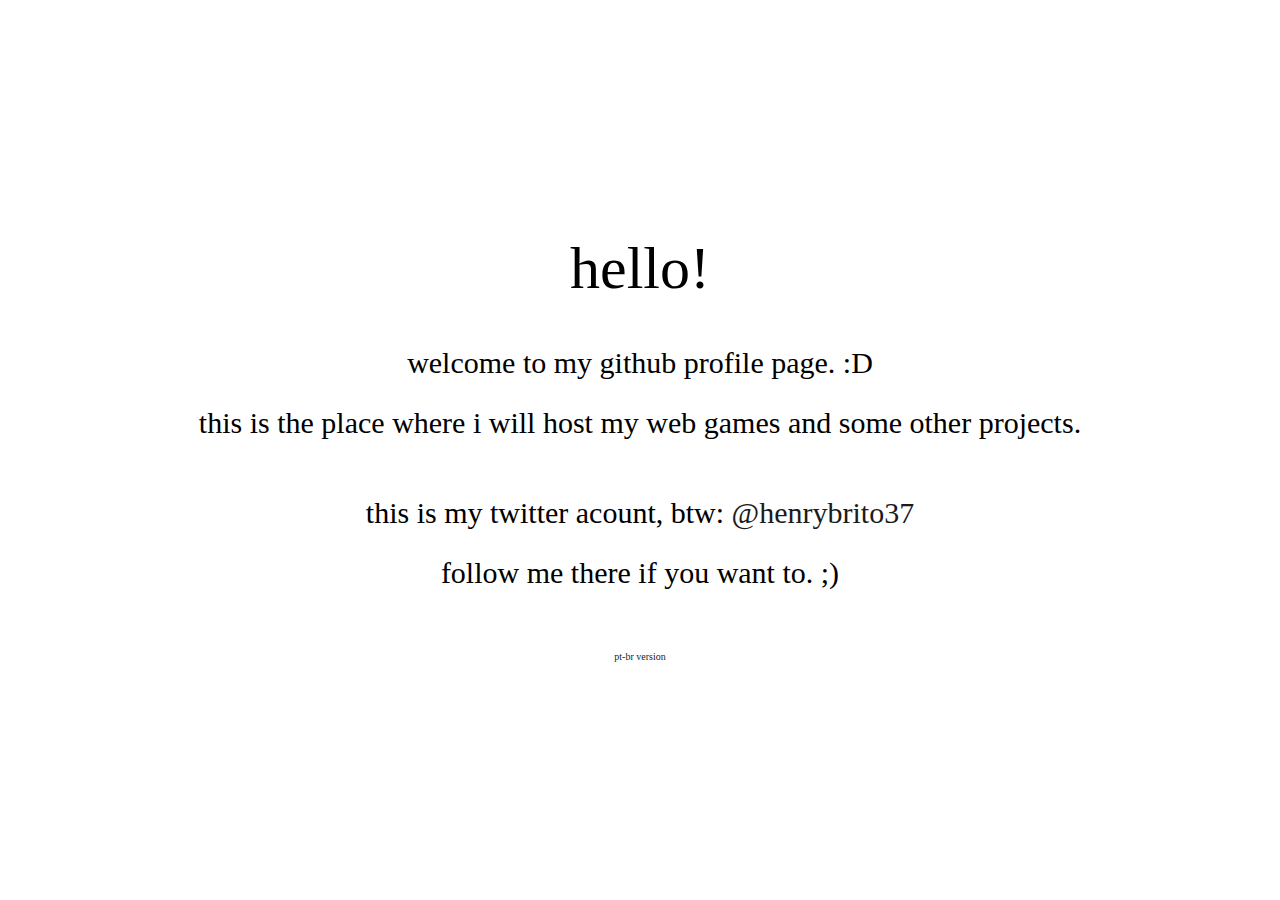
==== content.html @ cfda81a0 "Update site layout and README" ====
<!DOCTYPE html>
<html lang="en">
<head>
    <meta charset="UTF-8">
    <meta name="viewport" content="width=device-width, initial-scale=1.0">
    <title>Start Page</title>
    <link rel="stylesheet" href="/css/content.css">
</head>
<body>
    <div class="scrollblock block-title">
    <div class="conteined">
        <h1>Hello!</h1>
        <p>
            Welcome to my github profile page. <span class="not-lower">:D</span><br/>
            This is the place where i will host my web games and some other projects.
        </p>
        <p>
            This is my twitter acount, btw: <a href="https://twitter.com/henrybrito37">@henrybrito37</a><br/>
            Follow me there if you want to. ;)
        </p>
        <a href="/pt-br/" style="font-size: 10px;">Pt-Br version</a>
    </div>
    </div>

    <div class="scrollblock block-testgame">
    <div class="conteined">
        <h2>Test Game</h2>
        <p>
            This is a simple test game i'm making with just vanilla JavaScript.<br/>
            You can test it clicking on start.
        </p>
        <a onclick="alert('Sorry, but the game isn\'t ready yet...')">START</a>
    </div>
    </div>

    <div class="scrollblock block-about">
    <div class="conteined">
        <h2>About</h2>
        <p>Uh... about me?</p>
        <p>
            Hmm... What can i say...?<br/>
            I'm 14 yo, i live in Brazil and i know how to program in Python and JavaScript.<br/>
            ...I also like to make games with Godot and Unity too.
        </p>
    </div>
    </div>

    <script src="./js/scroll.js"></script>
    <script>
        window.document.querySelectorAll("a").forEach((a) => {a.target = "_PARENT"});
    </script>
</body>
</html>
---- css/content.css ----
body {
    background-color: white;
    color: white;
    font-family: Georgia, 'Times New Roman', Times, serif;
    font-size: 30px;
    text-align: center;
    text-transform: lowercase;
    margin: 0;
}

h1 {
    color: black;
    font-size: 60px;
    margin: 0;
    font-weight: normal;
}

h2 {
    color: black;
    font-size: 70px;
    margin: 0;
    line-height: 1;
    font-weight: normal;
}

p {
    color: black;
    line-height: 200%;
}

a, a:visited {
    color: gray;
    text-decoration: none;
}

a:hover {
    text-decoration: underline;
}

.scrollblock {
    position: absolute;
    top: 0px;
    left: 0px;
    bottom: 0px;
    /* height: 100%; */
    width: 100%;
    text-align: center;
    /* visibility: hidden; */
}

.scrollblock .conteined {
    padding: 0px;
    position: absolute;
    width: 100%;
    left: 100%;
    top: 50%;
    transform: translate(0, -50%);
    transition: left 1s;
}

.not-lower {
    text-transform: none;
}

.block-title { background-color: white; color: black; /* padding-bottom: 50px; */}
.block-title a {color: rgb(27, 27, 27)}

.block-testgame    { background-color: #978897; }
.block-testgame h2 { color: #585760; }
.block-testgame p  { color: #4F4E56; }
.block-testgame a  { color: #AEDCC0; }

.block-todo { background-color: #90EE90; }
.block-todo h2 { color: #2A572A; }
.block-todo .todo {
    color: #121A12;
    line-height: 100%;
    font-family: monospace;
    text-align: left;
    padding-top: 10px;
    padding-left: 30%;
    padding-right: 30%;
}

.block-about    { background-color: #44001A; }
.block-about h2 { color: #50303B; }
.block-about p  { color: #542742; }
.block-about a  { color: #AEDCC0; }
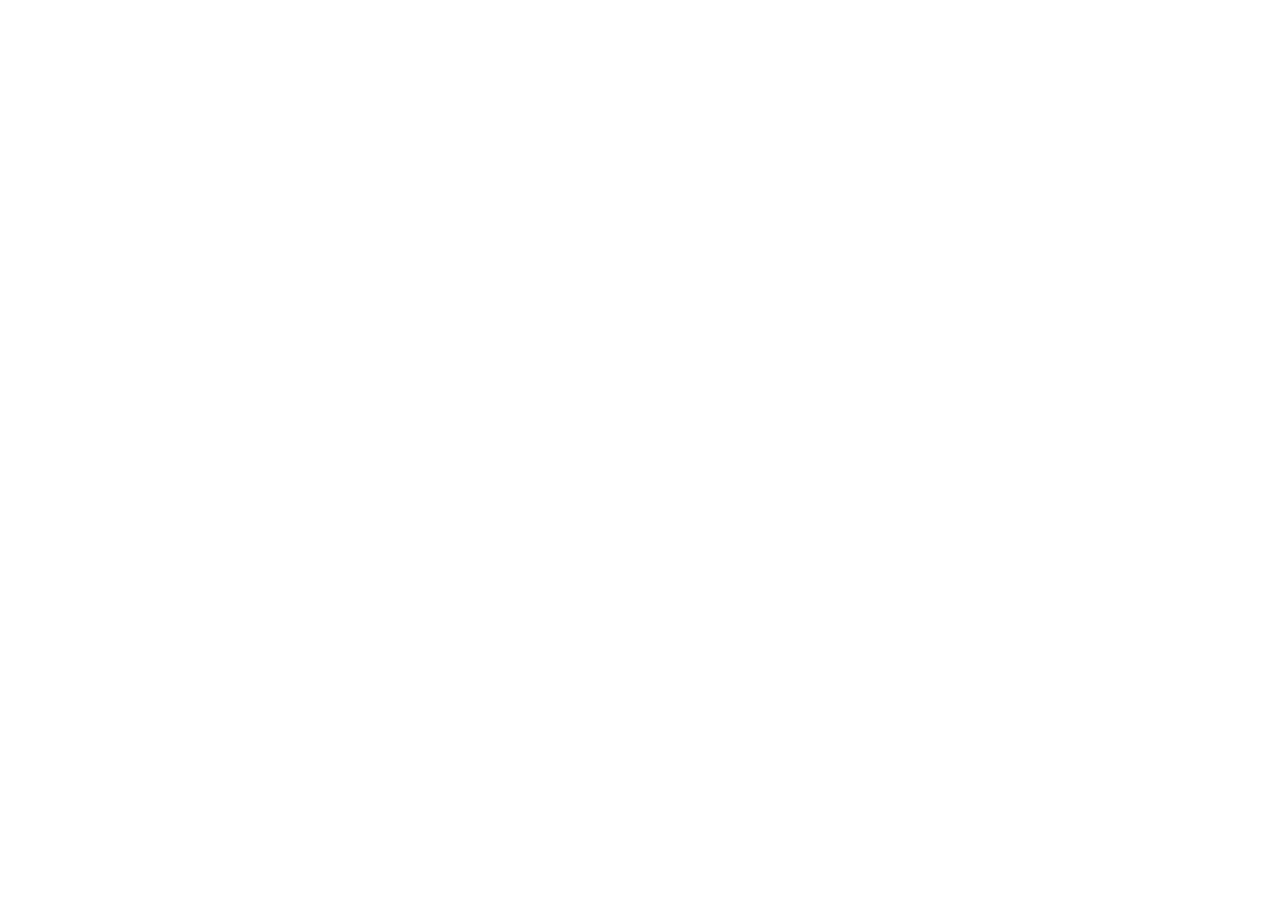
==== commit b7671f26: "Upgrade scroll animation" ====
--- a/content.html
+++ b/content.html
@@ -7,8 +7,8 @@
     <link rel="stylesheet" href="/css/content.css">
 </head>
 <body>
+    <div class="conteiner">
     <div class="scrollblock block-title">
-    <div class="conteined">
         <h1>Hello!</h1>
         <p>
             Welcome to my github profile page. <span class="not-lower">:D</span><br/>
@@ -20,10 +20,8 @@
         </p>
         <a href="/pt-br/" style="font-size: 10px;">Pt-Br version</a>
     </div>
-    </div>
 
     <div class="scrollblock block-testgame">
-    <div class="conteined">
         <h2>Test Game</h2>
         <p>
             This is a simple test game i'm making with just vanilla JavaScript.<br/>
@@ -31,10 +29,8 @@
         </p>
         <a onclick="alert('Sorry, but the game isn\'t ready yet...')">START</a>
     </div>
-    </div>
 
     <div class="scrollblock block-about">
-    <div class="conteined">
         <h2>About</h2>
         <p>Uh... about me?</p>
         <p>
@@ -45,9 +41,10 @@
     </div>
     </div>
 
-    <script src="./js/scroll.js"></script>
     <script>
         window.document.querySelectorAll("a").forEach((a) => {a.target = "_PARENT"});
+        if(document.URL.split("?")[1] === "m") console.log("mobile") // TODO adapt site for mobile
     </script>
+    <script src="./js/scroll.js"></script>
 </body>
 </html>--- a/css/content.css
+++ b/css/content.css
@@ -37,18 +37,17 @@
     text-decoration: underline;
 }
 
-.scrollblock {
+.conteiner {
     position: absolute;
     top: 0px;
     left: 0px;
     bottom: 0px;
-    /* height: 100%; */
     width: 100%;
     text-align: center;
-    /* visibility: hidden; */
+    transition: background-color 0.5s 0.5s;
 }
 
-.scrollblock .conteined {
+.conteiner .scrollblock {
     padding: 0px;
     position: absolute;
     width: 100%;
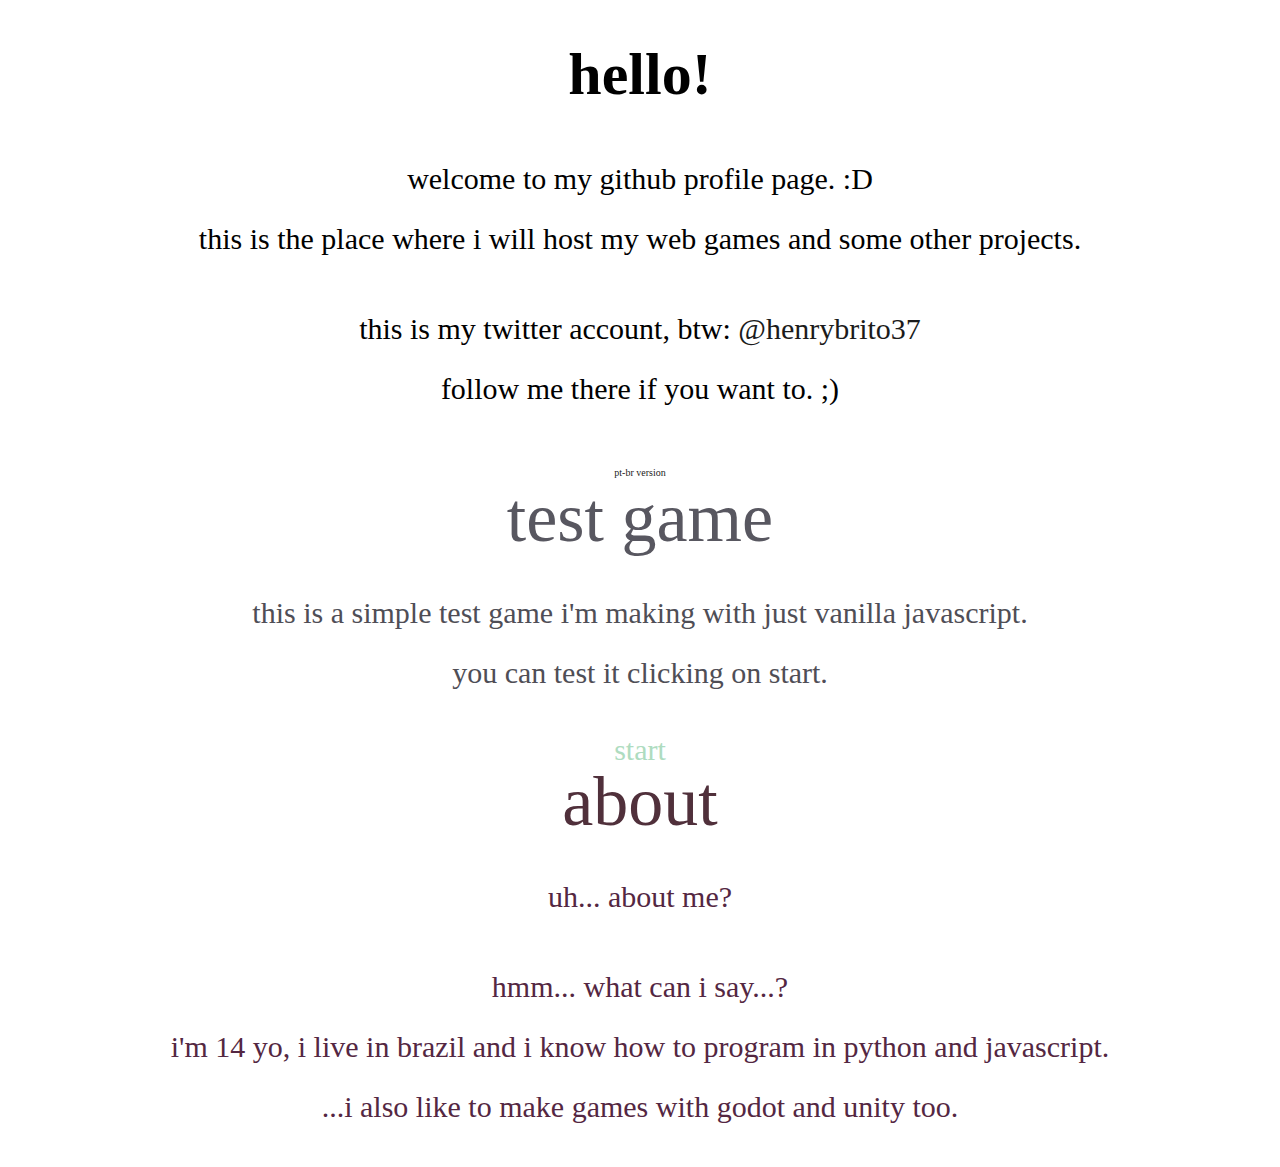
==== commit 93ed1e46: "Code Refactoring" ====
--- a/content.html
+++ b/content.html
@@ -15,7 +15,7 @@
             This is the place where i will host my web games and some other projects.
         </p>
         <p>
-            This is my twitter acount, btw: <a href="https://twitter.com/henrybrito37">@henrybrito37</a><br/>
+            This is my twitter account, btw: <a href="https://twitter.com/henrybrito37">@henrybrito37</a><br/>
             Follow me there if you want to. ;)
         </p>
         <a href="/pt-br/" style="font-size: 10px;">Pt-Br version</a>
@@ -41,10 +41,7 @@
     </div>
     </div>
 
-    <script>
-        window.document.querySelectorAll("a").forEach((a) => {a.target = "_PARENT"});
-        if(document.URL.split("?")[1] === "m") console.log("mobile") // TODO adapt site for mobile
-    </script>
-    <script src="./js/scroll.js"></script>
+    <script>window.document.querySelectorAll('a').forEach((a) => {a.target = '_PARENT'});</script>
+    <script src="/js/layoutHandler.js"></script>
 </body>
-</html>+</html>
--- a/css/content.css
+++ b/css/content.css
@@ -1,12 +1,18 @@
+<<<<<<< Updated upstream
+.conteiner { visibility: hidden; }
+
 body {
     background-color: white;
-    color: white;
+    color: black;
     font-family: Georgia, 'Times New Roman', Times, serif;
     font-size: 30px;
     text-align: center;
     text-transform: lowercase;
     margin: 0;
 }
+=======
+.container { visibility: visible; }
+>>>>>>> Stashed changes
 
 h1 {
     color: black;
@@ -37,26 +43,6 @@
     text-decoration: underline;
 }
 
-.conteiner {
-    position: absolute;
-    top: 0px;
-    left: 0px;
-    bottom: 0px;
-    width: 100%;
-    text-align: center;
-    transition: background-color 0.5s 0.5s;
-}
-
-.conteiner .scrollblock {
-    padding: 0px;
-    position: absolute;
-    width: 100%;
-    left: 100%;
-    top: 50%;
-    transform: translate(0, -50%);
-    transition: left 1s;
-}
-
 .not-lower {
     text-transform: none;
 }
@@ -69,18 +55,6 @@
 .block-testgame p  { color: #4F4E56; }
 .block-testgame a  { color: #AEDCC0; }
 
-.block-todo { background-color: #90EE90; }
-.block-todo h2 { color: #2A572A; }
-.block-todo .todo {
-    color: #121A12;
-    line-height: 100%;
-    font-family: monospace;
-    text-align: left;
-    padding-top: 10px;
-    padding-left: 30%;
-    padding-right: 30%;
-}
-
 .block-about    { background-color: #44001A; }
 .block-about h2 { color: #50303B; }
 .block-about p  { color: #542742; }
